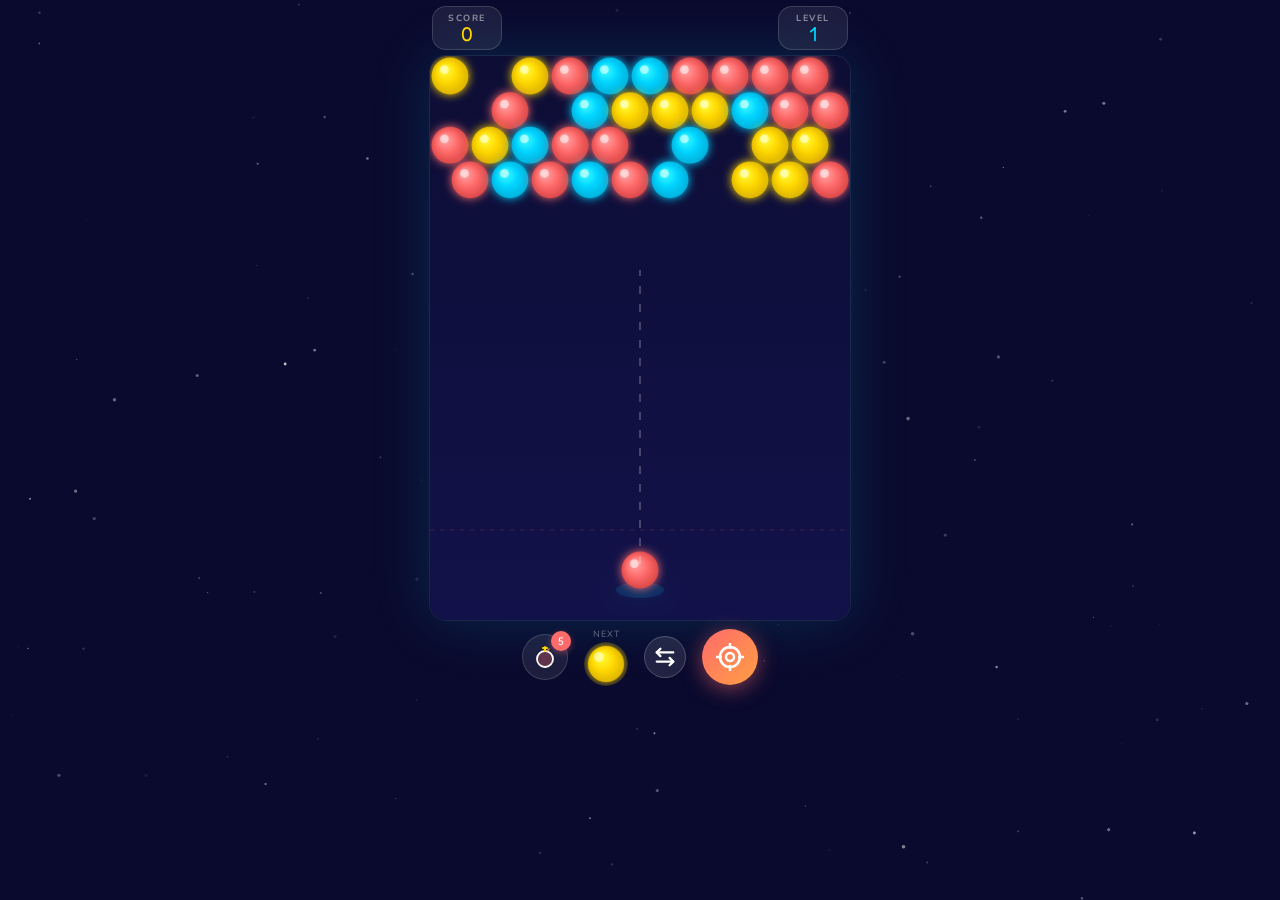
==== index.html @ 0463a8f7 "Initial commit" ====
<!DOCTYPE html>
<html lang="en">
<head>
<meta charset="UTF-8">
<meta name="viewport" content="width=device-width, initial-scale=1.0, user-scalable=no">
<title>Bubble Shooter Classic</title>
<link rel="icon" href="data:image/svg+xml,<svg xmlns='http://www.w3.org/2000/svg' viewBox='0 0 100 100'><circle cx='50' cy='50' r='40' fill='%2300d4ff' opacity='0.8'/><circle cx='38' cy='38' r='12' fill='white' opacity='0.5'/></svg>">
<link rel="stylesheet" href="styles.css">
</head>
<body>

<div id="game-wrapper">
  <svg id="stars" xmlns="http://www.w3.org/2000/svg"></svg>



  <!-- Game Over Screen -->
  <div id="gameover-screen" class="overlay hidden">
    <div class="overlay-icon">
      <svg width="70" height="70" viewBox="0 0 70 70"><circle cx="35" cy="35" r="28" fill="none" stroke="#ff6b6b" stroke-width="4" stroke-dasharray="8 6" opacity="0.8"/><line x1="20" y1="20" x2="50" y2="50" stroke="#ff6b6b" stroke-width="4" stroke-linecap="round"/><line x1="50" y1="20" x2="20" y2="50" stroke="#ff6b6b" stroke-width="4" stroke-linecap="round"/></svg>
    </div>
    <div class="overlay-title" style="color:var(--accent);">GAME<br>OVER</div>
    <div class="score-display" id="final-score">0</div>
    <div id="high-score" class="overlay-sub" style="color:var(--gold);margin:0 0 8px;"></div>
    <div class="overlay-sub">Bubbles reached the bottom!</div>
    <button class="btn-play" onclick="startGame()" style="background:linear-gradient(135deg,var(--accent),var(--orange));">
      <svg width="18" height="18" viewBox="0 0 18 18" fill="white"><path d="M2,9 A7,7 0 1,1 9,16 M9,16 L6,13 M9,16 L12,13" stroke="white" stroke-width="2" fill="none" stroke-linecap="round"/></svg>
      RETRY
    </button>
  </div>

  <!-- Level Clear Screen -->
  <div id="levelclear-screen" class="overlay hidden">
    <div class="overlay-icon">
      <svg width="70" height="70" viewBox="0 0 70 70"><polygon points="35,5 42,25 65,25 47,38 53,58 35,46 17,58 23,38 5,25 28,25" fill="#ffd700" stroke="#ffaa00" stroke-width="2"/></svg>
    </div>
    <div class="overlay-title" style="color:var(--gold);">LEVEL<br>CLEAR!</div>
    <div class="score-display" id="level-score">0</div>
    <div class="overlay-sub" id="level-msg">Amazing! Keep going!</div>
    <button class="btn-play" onclick="nextLevel()">
      NEXT
      <svg width="18" height="18" viewBox="0 0 20 20" fill="white"><polygon points="4,2 18,10 4,18"/></svg>
    </button>
  </div>

  <!-- Ad Prompt Screen -->
  <div id="ad-prompt-screen" class="overlay hidden">
    <div class="overlay-icon">
      <svg width="60" height="60" viewBox="0 0 24 24" fill="none" stroke="#ffd700" stroke-width="2" stroke-linecap="round" stroke-linejoin="round">
        <rect x="2" y="6" width="20" height="12" rx="2" ry="2"/>
        <polygon points="10 9 15 12 10 15 10 9" fill="#ffd700"/>
      </svg>
    </div>
    <div class="overlay-title" style="font-size:32px; color:white;">OUT OF BOMBS!</div>
    <div class="overlay-sub" style="margin-bottom:24px;">Watch a short video to get 5 more bombs?</div>
    <div style="display:flex; gap:16px;">
      <button class="btn-cancel" onclick="closeAdPrompt()">CANCEL</button>
      <button class="btn-play" onclick="watchAdForBombs()" style="padding:12px 24px; font-size:16px;">
        <svg width="16" height="16" viewBox="0 0 20 20" fill="white"><polygon points="4,2 18,10 4,18"/></svg>
        WATCH AD
      </button>
    </div>
  </div>

  <!-- HUD -->
  <div id="hud">
    <div class="hud-box">
      <div class="hud-label">Score</div>
      <div class="hud-value" id="score-val">0</div>
    </div>
    <div class="hud-box">
      <div class="hud-label">Level</div>
      <div class="hud-value" id="level-val">1</div>
    </div>
  </div>

  <!-- Game Canvas -->
  <div id="canvas-container">
    <canvas id="gameCanvas"></canvas>
    <canvas id="aim-line"></canvas>
  </div>

  <!-- Bottom -->
  <div id="bottom-area">
    <!-- Bomb button on the left -->
    <button id="bomb-btn" onclick="useBomb()" title="Bomb">
      <svg width="24" height="24" viewBox="0 0 24 24" fill="none" stroke="white" stroke-width="1.8" stroke-linecap="round" stroke-linejoin="round">
        <circle cx="12" cy="14" r="8" fill="rgba(255,107,107,0.3)" stroke="white"/>
        <path d="M12,6 L12,2" stroke="#ffd700" stroke-width="2"/>
        <path d="M10,3 L14,3" stroke="#ffd700" stroke-width="2"/>
        <path d="M14,6 L16,4" stroke="rgba(255,160,60,0.8)" stroke-width="1.5"/>
      </svg>
      <span id="bomb-count" class="bomb-badge">5</span>
    </button>

    <div id="next-bubble-wrap">
      <div class="next-label">Next</div>
      <canvas id="next-canvas" width="44" height="44"></canvas>
    </div>
    <button id="swap-btn" onclick="swapBubbles()" title="Swap bubbles">
      <svg width="22" height="22" viewBox="0 0 24 24" fill="none" stroke="white" stroke-width="2.5" stroke-linecap="round" stroke-linejoin="round"><polyline points="7,3 3,7 7,11"/><path d="M3,7 L21,7"/><polyline points="17,13 21,17 17,21"/><path d="M21,17 L3,17"/></svg>
    </button>
    <button id="shoot-btn" onclick="shootBubble()">
      <svg width="28" height="28" viewBox="0 0 28 28" fill="none" stroke="white" stroke-width="2.5"><circle cx="14" cy="14" r="10"/><circle cx="14" cy="14" r="4"/><line x1="14" y1="0" x2="14" y2="6"/><line x1="14" y1="22" x2="14" y2="28"/><line x1="0" y1="14" x2="6" y2="14"/><line x1="22" y1="14" x2="28" y2="14"/></svg>
    </button>
  </div>
</div>

<!-- JS Modules (dependency order) -->
<script src="splay-bridge.js"></script>
<script src="js/config.js"></script>
<script src="js/sound.js"></script>
<script src="js/grid.js"></script>
<script src="js/particles.js"></script>
<script src="js/renderer.js"></script>
<script src="js/physics.js"></script>
<script src="js/input.js"></script>
<script src="js/screens.js"></script>
<script src="js/main.js"></script>
</body>
</html>
---- styles.css ----
@import url('https://fonts.googleapis.com/css2?family=Fredoka+One&family=Nunito:wght@400;700;900&display=swap');

:root {
  --bg1: #0a0a2e;
  --bg2: #1a1a4e;
  --accent: #ff6b6b;
  --gold: #ffd700;
  --teal: #00d4ff;
  --pink: #ff6bd6;
  --green: #6bff9e;
  --purple: #a855f7;
  --orange: #ff9f43;
}

* { margin: 0; padding: 0; box-sizing: border-box; touch-action: manipulation; }

html, body {
  width: 100%; height: 100%;
  background: var(--bg1);
  overflow: hidden;
  font-family: 'Nunito', sans-serif;
}

#game-wrapper {
  display: flex;
  flex-direction: column;
  align-items: center;
  justify-content: flex-start;
  width: 100%;
  height: 100%;
  position: relative;
  padding-top: env(safe-area-inset-top, 0);
  padding-bottom: env(safe-area-inset-bottom, 0);
  overflow: hidden;
}

/* Stars background */
#stars {
  position: fixed;
  top: 0; left: 0;
  width: 100%; height: 100%;
  pointer-events: none;
  z-index: 0;
}

/* HUD */
#hud {
  display: flex;
  justify-content: space-between;
  align-items: center;
  width: 100%;
  max-width: 420px;
  padding: 6px 12px;
  z-index: 10;
  position: relative;
  flex-shrink: 0;
}

.hud-box {
  background: rgba(255,255,255,0.08);
  border: 1px solid rgba(255,255,255,0.15);
  border-radius: 14px;
  padding: 5px 12px;
  text-align: center;
  backdrop-filter: blur(8px);
  min-width: 70px;
}

.hud-label {
  font-size: 9px;
  font-weight: 700;
  color: rgba(255,255,255,0.5);
  letter-spacing: 1.5px;
  text-transform: uppercase;
}

.hud-value {
  font-family: 'Fredoka One', cursive;
  font-size: 20px;
  color: #fff;
  line-height: 1;
}

#score-val { color: var(--gold); }
#level-val { color: var(--teal); }
#lives-val { color: var(--accent); }

/* Canvas area */
#canvas-container {
  position: relative;
  z-index: 5;
  border-radius: 16px;
  overflow: hidden;
  box-shadow: 0 0 60px rgba(0,212,255,0.15), 0 0 0 1px rgba(255,255,255,0.08);
  flex-shrink: 0;
}

canvas {
  display: block;
  background: transparent;
}

/* Bottom controls */
#bottom-area {
  display: flex;
  align-items: center;
  justify-content: center;
  gap: 16px;
  padding: 8px;
  z-index: 10;
  width: 100%;
  max-width: 420px;
  flex-shrink: 0;
}

#next-bubble-wrap {
  text-align: center;
}

.next-label {
  font-size: 9px;
  color: rgba(255,255,255,0.4);
  letter-spacing: 1px;
  text-transform: uppercase;
  margin-bottom: 2px;
}

#next-canvas {
  display: block;
  border-radius: 50%;
}

#shoot-btn {
  background: linear-gradient(135deg, #ff6b6b, #ff9f43);
  border: none;
  border-radius: 50%;
  width: 56px;
  height: 56px;
  font-size: 24px;
  cursor: pointer;
  box-shadow: 0 4px 20px rgba(255,107,107,0.5);
  transition: transform 0.1s, box-shadow 0.1s;
  display: flex;
  align-items: center;
  justify-content: center;
  color: #fff;
  user-select: none;
  -webkit-tap-highlight-color: transparent;
}

#shoot-btn:active { transform: scale(0.9); box-shadow: 0 2px 10px rgba(255,107,107,0.4); }

#swap-btn {
  background: rgba(255,255,255,0.1);
  border: 1px solid rgba(255,255,255,0.2);
  border-radius: 50%;
  width: 42px;
  height: 42px;
  cursor: pointer;
  display: flex;
  align-items: center;
  justify-content: center;
  transition: transform 0.15s, background 0.15s;
  user-select: none;
  -webkit-tap-highlight-color: transparent;
  backdrop-filter: blur(6px);
}

#swap-btn:hover { background: rgba(255,255,255,0.18); transform: scale(1.08); }
#swap-btn:active { transform: scale(0.9); }

#bomb-btn {
  background: rgba(255,255,255,0.08);
  border: 1px solid rgba(255,255,255,0.15);
  border-radius: 50%;
  width: 46px;
  height: 46px;
  cursor: pointer;
  display: flex;
  align-items: center;
  justify-content: center;
  transition: transform 0.15s, background 0.15s, box-shadow 0.2s;
  user-select: none;
  -webkit-tap-highlight-color: transparent;
  position: relative;
}

#bomb-btn:hover { background: rgba(255,107,107,0.15); transform: scale(1.08); }
#bomb-btn:active { transform: scale(0.9); }

#bomb-btn.active {
  background: rgba(255,107,107,0.25);
  border-color: var(--accent);
  box-shadow: 0 0 16px rgba(255,107,107,0.5), inset 0 0 8px rgba(255,107,107,0.2);
  animation: bombPulse 1s ease-in-out infinite;
}

@keyframes bombPulse {
  0%, 100% { box-shadow: 0 0 16px rgba(255,107,107,0.5); }
  50% { box-shadow: 0 0 24px rgba(255,107,107,0.8), 0 0 40px rgba(255,107,107,0.3); }
}

.bomb-badge {
  position: absolute;
  top: -4px;
  right: -4px;
  background: var(--accent);
  color: #fff;
  font-family: 'Fredoka One', cursive;
  font-size: 11px;
  width: 20px;
  height: 20px;
  border-radius: 50%;
  display: flex;
  align-items: center;
  justify-content: center;
  line-height: 1;
  box-shadow: 0 2px 6px rgba(255,107,107,0.4);
}

/* Overlays */
.overlay {
  position: fixed;
  inset: 0;
  display: flex;
  flex-direction: column;
  align-items: center;
  justify-content: center;
  z-index: 100;
  background: rgba(10,10,46,0.92);
  backdrop-filter: blur(10px);
  padding: 20px;
}

.overlay-icon {
  margin-bottom: 10px;
  filter: drop-shadow(0 0 20px rgba(255,255,255,0.3));
}

.overlay.hidden { display: none; }

.overlay-title {
  font-family: 'Fredoka One', cursive;
  font-size: clamp(36px, 10vw, 52px);
  color: #fff;
  text-align: center;
  line-height: 1;
  text-shadow: 0 0 30px rgba(255,215,0,0.6);
}

.overlay-sub {
  font-size: clamp(13px, 3.5vw, 16px);
  color: rgba(255,255,255,0.6);
  margin: 12px 0 28px;
  text-align: center;
  max-width: 280px;
}

.btn-play {
  background: linear-gradient(135deg, var(--teal), var(--purple));
  border: none;
  border-radius: 50px;
  padding: 14px 40px;
  font-family: 'Fredoka One', cursive;
  font-size: clamp(18px, 4.5vw, 22px);
  color: #fff;
  cursor: pointer;
  box-shadow: 0 6px 30px rgba(0,212,255,0.4);
  transition: transform 0.15s, box-shadow 0.15s;
  letter-spacing: 1px;
  -webkit-tap-highlight-color: transparent;
  display: flex;
  align-items: center;
  justify-content: center;
  gap: 8px;
}

.btn-play:hover { transform: translateY(-3px); box-shadow: 0 10px 40px rgba(0,212,255,0.5); }
.btn-play:active { transform: scale(0.95); }

.btn-cancel {
  background: rgba(255,255,255,0.1);
  border: 2px solid rgba(255,255,255,0.3);
  border-radius: 50px;
  padding: 12px 24px;
  font-family: 'Fredoka One', cursive;
  font-size: 16px;
  color: #fff;
  cursor: pointer;
  transition: background 0.15s, transform 0.15s;
}
.btn-cancel:hover { background: rgba(255,255,255,0.2); transform: translateY(-3px); }
.btn-cancel:active { transform: scale(0.95); }

.score-display {
  font-family: 'Fredoka One', cursive;
  font-size: clamp(28px, 7vw, 36px);
  color: var(--gold);
  margin-bottom: 4px;
}

/* Floating score popup */
.float-score {
  position: absolute;
  font-family: 'Fredoka One', cursive;
  font-size: 20px;
  color: var(--gold);
  pointer-events: none;
  z-index: 50;
  animation: floatUp 0.9s ease-out forwards;
  text-shadow: 0 2px 6px rgba(0,0,0,0.5);
}

@keyframes floatUp {
  0%   { opacity: 1; transform: translateY(0) scale(1); }
  100% { opacity: 0; transform: translateY(-60px) scale(1.3); }
}

/* Aim line */
#aim-line {
  position: absolute;
  top: 0; left: 0;
  pointer-events: none;
  z-index: 20;
}

/* ─── MOBILE RESPONSIVE ──────────────────────────── */

/* Small phones (≤ 360px) */
@media (max-width: 360px) {
  #hud { padding: 4px 8px; }
  .hud-box { padding: 4px 8px; min-width: 56px; border-radius: 10px; }
  .hud-label { font-size: 8px; }
  .hud-value { font-size: 16px; }
  #bottom-area { gap: 10px; padding: 6px; }
  #shoot-btn { width: 48px; height: 48px; font-size: 20px; }
  #canvas-container { border-radius: 12px; }
}

/* Short screens (landscape or small height) */
@media (max-height: 600px) {
  #hud { padding: 2px 8px; }
  .hud-box { padding: 3px 8px; }
  .hud-value { font-size: 16px; }
  #bottom-area { padding: 4px; gap: 12px; }
  #shoot-btn { width: 44px; height: 44px; font-size: 18px; }
}

/* Medium phones (361–420px) */
@media (min-width: 361px) and (max-width: 420px) {
  .hud-box { min-width: 64px; }
}

/* Tablets / wider screens */
@media (min-width: 421px) {
  #hud { max-width: 440px; }
  #bottom-area { max-width: 440px; }
}
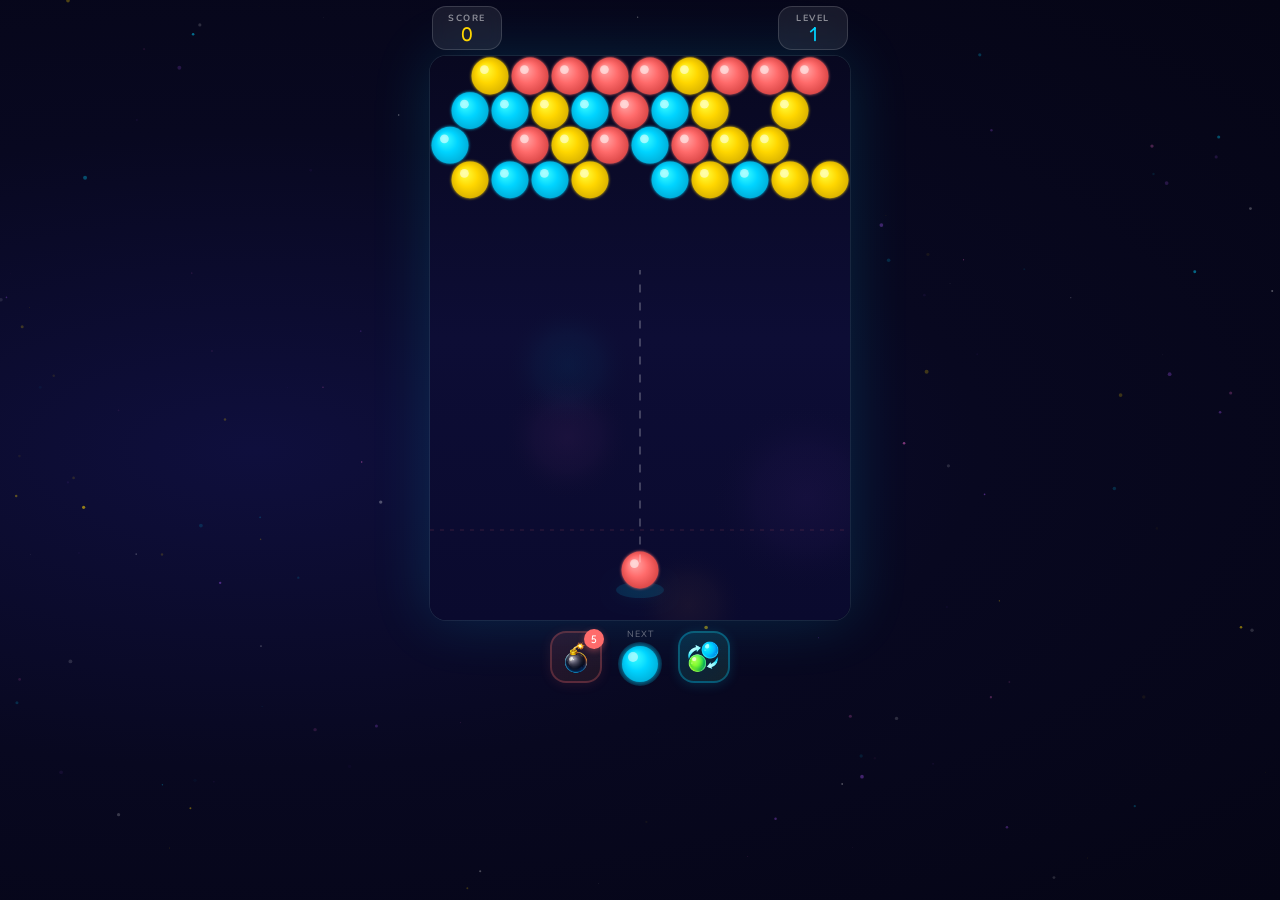
==== commit d8e51f4b: "Fix" ====
--- a/index.html
+++ b/index.html
@@ -84,12 +84,7 @@
   <div id="bottom-area">
     <!-- Bomb button on the left -->
     <button id="bomb-btn" onclick="useBomb()" title="Bomb">
-      <svg width="24" height="24" viewBox="0 0 24 24" fill="none" stroke="white" stroke-width="1.8" stroke-linecap="round" stroke-linejoin="round">
-        <circle cx="12" cy="14" r="8" fill="rgba(255,107,107,0.3)" stroke="white"/>
-        <path d="M12,6 L12,2" stroke="#ffd700" stroke-width="2"/>
-        <path d="M10,3 L14,3" stroke="#ffd700" stroke-width="2"/>
-        <path d="M14,6 L16,4" stroke="rgba(255,160,60,0.8)" stroke-width="1.5"/>
-      </svg>
+      <img src="Bomb.png" width="36" height="36" alt="Bomb">
       <span id="bomb-count" class="bomb-badge">5</span>
     </button>
 
@@ -98,11 +93,9 @@
       <canvas id="next-canvas" width="44" height="44"></canvas>
     </div>
     <button id="swap-btn" onclick="swapBubbles()" title="Swap bubbles">
-      <svg width="22" height="22" viewBox="0 0 24 24" fill="none" stroke="white" stroke-width="2.5" stroke-linecap="round" stroke-linejoin="round"><polyline points="7,3 3,7 7,11"/><path d="M3,7 L21,7"/><polyline points="17,13 21,17 17,21"/><path d="M21,17 L3,17"/></svg>
+      <img src="Change.png" width="34" height="34" alt="Swap">
     </button>
-    <button id="shoot-btn" onclick="shootBubble()">
-      <svg width="28" height="28" viewBox="0 0 28 28" fill="none" stroke="white" stroke-width="2.5"><circle cx="14" cy="14" r="10"/><circle cx="14" cy="14" r="4"/><line x1="14" y1="0" x2="14" y2="6"/><line x1="14" y1="22" x2="14" y2="28"/><line x1="0" y1="14" x2="6" y2="14"/><line x1="22" y1="14" x2="28" y2="14"/></svg>
-    </button>
+
   </div>
 </div>
 
--- a/styles.css
+++ b/styles.css
@@ -16,7 +16,7 @@
 
 html, body {
   width: 100%; height: 100%;
-  background: var(--bg1);
+  background: radial-gradient(ellipse at 20% 50%, #0f0f3d 0%, #080820 50%, #050515 100%);
   overflow: hidden;
   font-family: 'Nunito', sans-serif;
 }
@@ -151,30 +151,30 @@
 #shoot-btn:active { transform: scale(0.9); box-shadow: 0 2px 10px rgba(255,107,107,0.4); }
 
 #swap-btn {
-  background: rgba(255,255,255,0.1);
-  border: 1px solid rgba(255,255,255,0.2);
-  border-radius: 50%;
-  width: 42px;
-  height: 42px;
-  cursor: pointer;
-  display: flex;
-  align-items: center;
-  justify-content: center;
-  transition: transform 0.15s, background 0.15s;
+  background: linear-gradient(145deg, rgba(0,212,255,0.15), rgba(107,255,158,0.1));
+  border: 2px solid rgba(0,212,255,0.3);
+  border-radius: 16px;
+  width: 52px;
+  height: 52px;
+  cursor: pointer;
+  display: flex;
+  align-items: center;
+  justify-content: center;
+  transition: transform 0.15s, background 0.15s, box-shadow 0.2s;
   user-select: none;
   -webkit-tap-highlight-color: transparent;
-  backdrop-filter: blur(6px);
-}
-
-#swap-btn:hover { background: rgba(255,255,255,0.18); transform: scale(1.08); }
+  box-shadow: 0 2px 12px rgba(0,212,255,0.15);
+}
+
+#swap-btn:hover { background: linear-gradient(145deg, rgba(0,212,255,0.25), rgba(107,255,158,0.2)); transform: scale(1.1); box-shadow: 0 4px 20px rgba(0,212,255,0.3); }
 #swap-btn:active { transform: scale(0.9); }
 
 #bomb-btn {
-  background: rgba(255,255,255,0.08);
-  border: 1px solid rgba(255,255,255,0.15);
-  border-radius: 50%;
-  width: 46px;
-  height: 46px;
+  background: linear-gradient(145deg, rgba(255,107,107,0.12), rgba(255,159,67,0.08));
+  border: 2px solid rgba(255,107,107,0.25);
+  border-radius: 16px;
+  width: 52px;
+  height: 52px;
   cursor: pointer;
   display: flex;
   align-items: center;
@@ -183,13 +183,14 @@
   user-select: none;
   -webkit-tap-highlight-color: transparent;
   position: relative;
-}
-
-#bomb-btn:hover { background: rgba(255,107,107,0.15); transform: scale(1.08); }
+  box-shadow: 0 2px 12px rgba(255,107,107,0.1);
+}
+
+#bomb-btn:hover { background: linear-gradient(145deg, rgba(255,107,107,0.25), rgba(255,159,67,0.18)); transform: scale(1.1); box-shadow: 0 4px 20px rgba(255,107,107,0.3); }
 #bomb-btn:active { transform: scale(0.9); }
 
 #bomb-btn.active {
-  background: rgba(255,107,107,0.25);
+  background: linear-gradient(145deg, rgba(255,107,107,0.35), rgba(255,159,67,0.2));
   border-color: var(--accent);
   box-shadow: 0 0 16px rgba(255,107,107,0.5), inset 0 0 8px rgba(255,107,107,0.2);
   animation: bombPulse 1s ease-in-out infinite;
